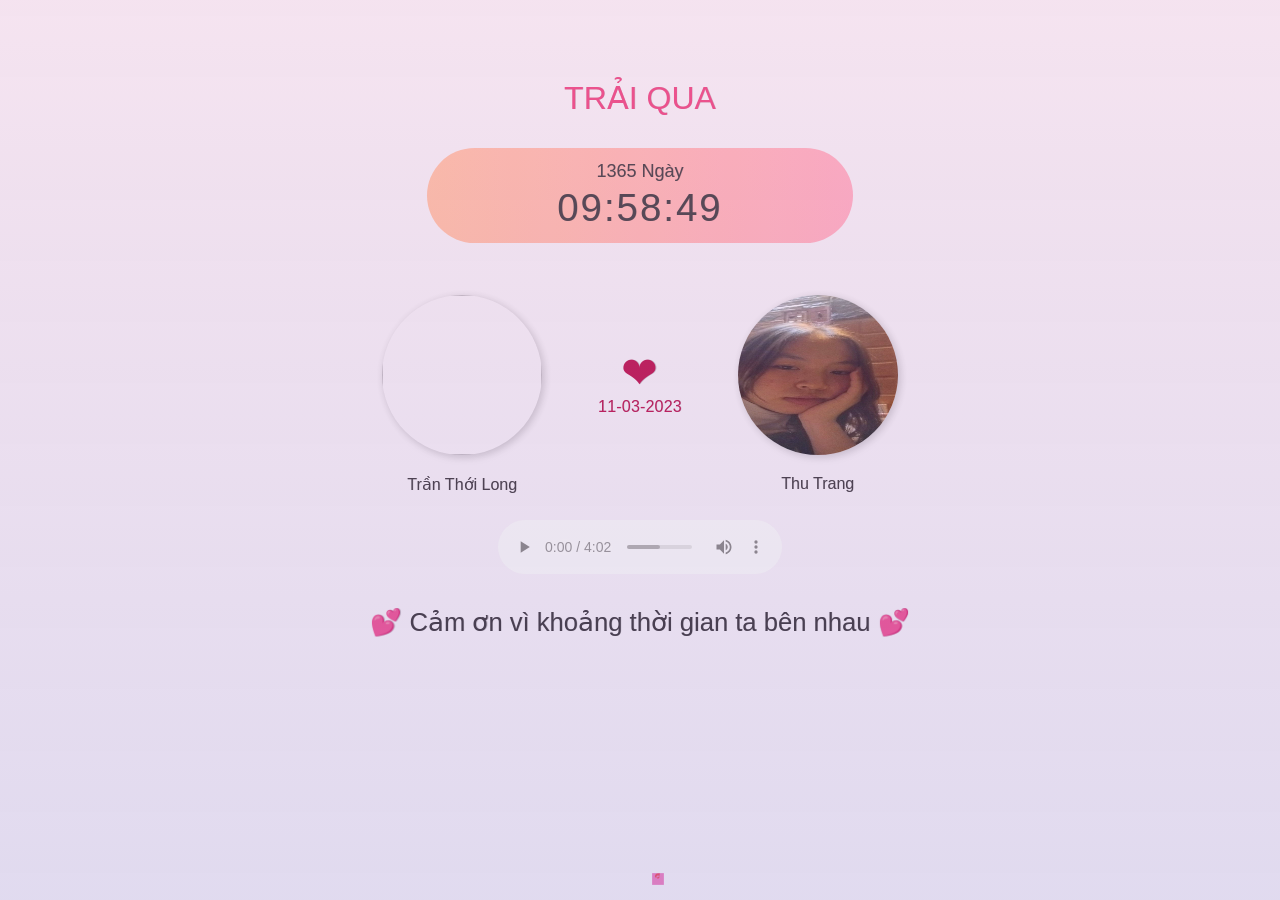
==== index.html @ 39f2fead "update" ====
<!DOCTYPE html>
<html lang="en">
<head>
      <meta charset="UTF-8">
      <meta name="viewport" content="width=device-width, initial-scale=1.0">
      <meta http-equiv="X-UA-Compatible" content="ie=edge">
      <link rel="stylesheet" href="style.css">
      <link rel="shortcut icon" type="image/png" href="img/favicon.png"/>
      <!-- 0. Tiêu đề website -->
      <title>Together</title>
</head>
<body>
      <div id="hearts"></div>

     <div id="wrapper">
           <!-- 1. Tiêu đề -->
           <h1>TRẢI QUA</h1>

           <div id="clock-box">
                 <div id="clock">
                       <!-- Nơi hiển thì số ngày yêu nhau (bạn không cân thay đổi gì cũng được) -->
                       <date>0 Ngày</date>
                       <time>00:00:00</time>
                  </div>
            </div>
            
            <div id="info">
                  <div class="one">
                        <!-- 3. Ảnh của bạn nam -->
                        <img src="https://scontent.fsgn5-12.fna.fbcdn.net/v/t39.30808-6/332374699_1217447262204058_297060313736937850_n.jpg?_nc_cat=103&ccb=1-7&_nc_sid=09cbfe&_nc_ohc=G66TYgOx2wUAX8Chd19&_nc_ht=scontent.fsgn5-12.fna&oh=00_AfAreXwPspYr-zqgjyuPvdOuejCzzp71Vi1Qi_usjUlDvg&oe=641C3544" class="avt">
                        <!-- 4. Tên bạn nam -->
                        <p>Trần Thới Long</p>
                  </div>
                  <div id="heart">
                        ❤<anni>...</anni>
                  </div>
                  <div class="two">
                        <!-- 5. Ảnh của bạn nữ -->
                        <img src="img/trang.jpg" class="avt">

                        <!-- 6. Tên của bạn nữ -->
                        <p>Thu Trang</p>
                  </div>
            </div>
            
            <!-- Phần play nhạc (không cần thay đổi) -->
            <div id="music">
                  <audio loop autoplay controls>Your browser does not support the audio element.</audio>
            </div>

            <!-- 7. Tiêu đề bên dưới -->
            <footer>💕 Cảm ơn vì khoảng thời gian ta bên nhau 💕</footer>
      </div> 
      
      <script src="app.js"></script>
</body>
</html>
---- style.css ----
html, body {
      /* Thay đổi màu nền tại đây */
      background-color: #f6f6f6;
      margin: 0;
      padding: 0;
}

img {max-width: 100%;}

body {
      display: grid;
      font-family: "Segoe UI", sans-serif;
      grid-template-columns: repeat(12, 1fr);
      grid-auto-rows: minmax(auto, auto);
      color: #383838;
      text-shadow: 0.4px 0.4px 0.4px rgba(0,0,0,.2);
}

h1 {
      font-weight: lighter;
      grid-column: span 3;
      text-align: center;
      color: #ec407a;
}

#wrapper {
      display: grid;
      grid-column: 3 / 11;
      grid-template-columns: repeat(3, 1fr);
      grid-auto-rows: minmax(auto, auto);
      grid-row-gap: 10px;
      margin-top: 3.6rem;
}

#clock-box, #info {
      grid-column: span 3;
      display: grid;
      grid-template-columns: repeat(12, 1fr);
}

#clock-box #clock {
      grid-column: 4 / 10;
      background-image: linear-gradient(to right, #ffc3a0 0%, #ffafbd 100%);
      padding: .6rem 2rem;
      padding-top: .8rem;
      text-align: center;
      font-size: 2.4rem;
      border-radius: 10rem;
}

date, time {
      display: block;
}

date {
      font-size: 18px;
}

time {
      font-family: "Arial", sans-serif;
      line-height: 3.2rem;
      letter-spacing: 2px;
}

.avt {
      width: 160px;
      height: 160px;
      border-radius: 50%;
      box-shadow: 2px 2px 8px rgba(0,0,0,.2);
}

#info {
      margin-top: 2.6rem;
}

#heart {
      grid-column: span 2;
      display: grid;
      grid-template-rows: 2;
      font-size: 44px;
      color: #b90d46;
      align-self: center;
      padding-bottom: 2.6rem;
      text-align: center;
}

anni {
      font-size: 16px;
      letter-spacing: 0.2px;
}

#info .one {
      grid-column: 3 / 6;
      text-align: center;
}

#info .two {
      grid-column: 8 / 11;
      text-align: center;
}

footer {
      grid-column: span 3;
      text-align: center;
      font-size: 1.6rem;
      font-weight: lighter;
      margin-top: 1.2rem;
}

#music {
      grid-column: 2;
      position: relative;
      z-index: 1000;
      opacity: .4;
}

#music audio {
      width: 100%;
}

#mask {
      background-image: linear-gradient(to top, #6d44cc5d 0%, #f09cd880 100%);
      opacity: .42;
      width: 100vw;
      height: 100vh;
      position: fixed;
      top: 0;
      left: 0;
}

@media (max-width: 992px) {
      #wrapper {
            grid-column: span 12;
      }

      #clock-box #clock {
            grid-column: 2 / 12;
      }

      .avt {
            width: 120px;
            height: 120px;
      }

      #info .one, #info .two{
            grid-column: span 12;;
      }

      #heart {
            grid-column: span 12;
            padding-bottom: 1rem;
      }

      footer {
            font-size: 1.2rem;
            margin: 0;
            padding-bottom: 2rem;
      }

      #music audio {
            width: revert;
      }
}



    @keyframes float {
      0% {
        transform: translate(0, 0);
      }
      25% {
        transform: translate(15px, -20px);
      }
      50% {
        transform: translate(0, -40px);
      }
      75% {
        transform: translate(-15px, -20px);
      }
      100% {
        transform: translate(0, 0);
      }
    }

    .heart {
  width: 20px;
  height: 20px;
  position: absolute;
  top: 50%;
  left: 50%;
  transform: translate(-50%, -50%);
  background-image: url("data:image/svg+xml,%3Csvg xmlns='http://www.w3.org/2000/svg' viewBox='0 0 50 50'%3E%3Cpath fill='%23ed5565' d='M24.983.375c-3.556 0-7.027 1.505-9.447 4.152A13.495 13.495 0 0012.53 17.47c2.59.788 5.336 1.05 8.146.762 6.09-.691 11.045-5.648 11.733-11.739.692-6.091-2.121-12.17-7.117-16.167C32.022 1.855 28.561.375 24.983.375zm-.158 22.963c-3.71 0-6.715-3.005-6.715-6.715 0-3.71 3.005-6.715 6.715-6.715 3.71 0 6.715 3.005 6.715 6.715 0 3.71-3.005 6.715-6.715 6.715z'/%3E%3C/svg%3E");
  background-size: contain;
  animation: float 3s ease-in-out infinite;
}

    
    /* .heart {
      width: 20px;
      height: 20px;
      position: absolute;
      top: 50%;
      left: 50%;
      transform: translate(-50%, -50%);
      background-image: url("data:image/svg+xml,%3Csvg xmlns='http://www.w3.org/2000/svg' viewBox='0 0 50 50'%3E%3Cpath fill='%23ed5565' d='M24.983.375c-3.556 0-7.027 1.505-9.447 4.152A13.495 13.495 0 0012.53 17.47c2.59.788 5.336 1.05 8.146.762 6.09-.691 11.045-5.648 11.733-11.739.692-6.091-2.121-12.17-7.117-16.167C32.022 1.855 28.561.375 24.983.375zm-.158 22.963c-3.71 0-6.715-3.005-6.715-6.715 0-3.71 3.005-6.715 6.715-6.715 3.71 0 6.715 3.005 6.715 6.715 0 3.71-3.005 6.715-6.715 6.715z'/%3E%3C/svg%3E");
      background-size: contain;
      animation: float 3s ease-in-out infinite;
    }
     */
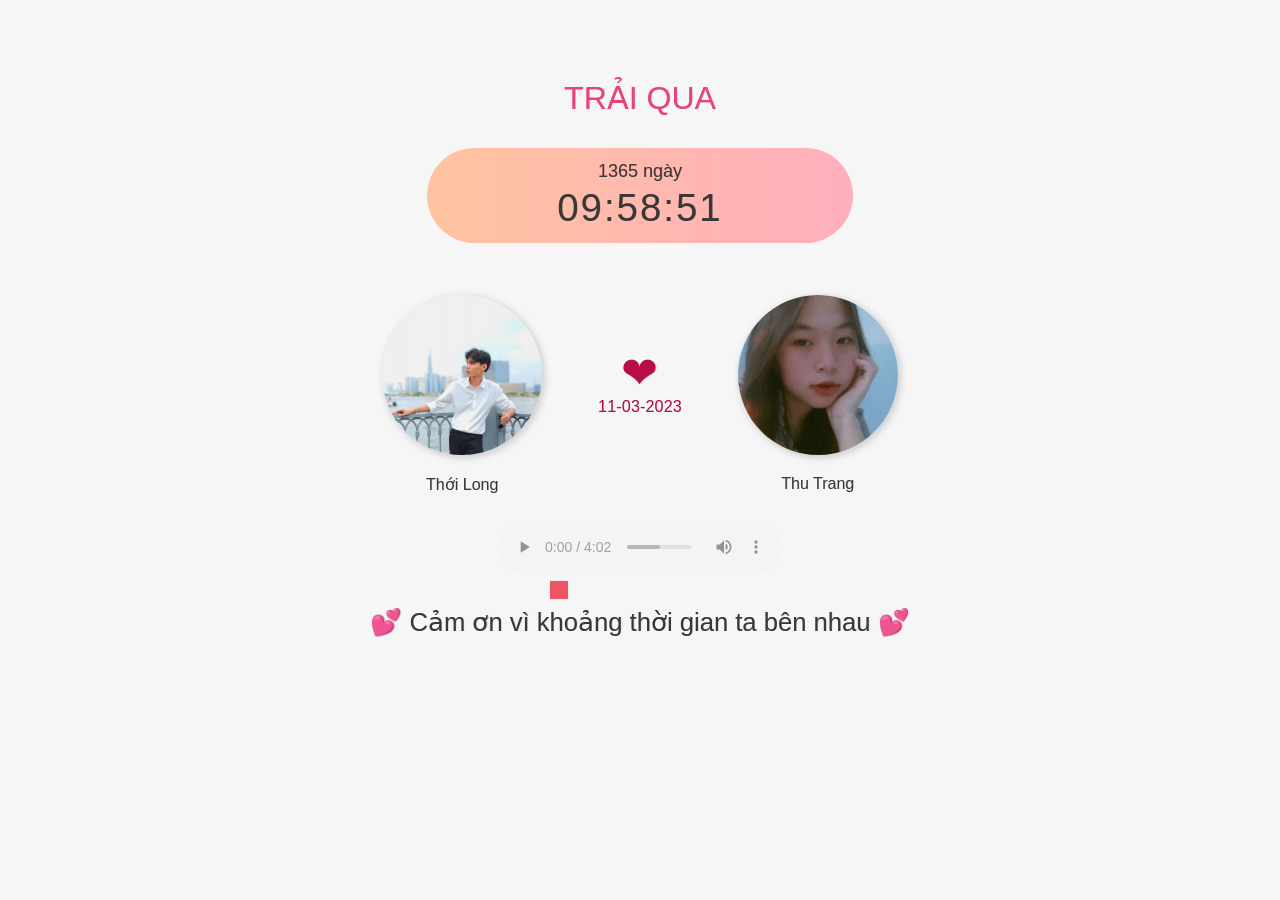
==== commit 212425dd: "upload" ====
--- a/index.html
+++ b/index.html
@@ -27,16 +27,21 @@
             <div id="info">
                   <div class="one">
                         <!-- 3. Ảnh của bạn nam -->
-                        <img src="https://scontent.fsgn5-12.fna.fbcdn.net/v/t39.30808-6/332374699_1217447262204058_297060313736937850_n.jpg?_nc_cat=103&ccb=1-7&_nc_sid=09cbfe&_nc_ohc=G66TYgOx2wUAX8Chd19&_nc_ht=scontent.fsgn5-12.fna&oh=00_AfAreXwPspYr-zqgjyuPvdOuejCzzp71Vi1Qi_usjUlDvg&oe=641C3544" class="avt">
+                        <a target="_blank" href="https://www.facebook.com/TranThoiLong/">
+                        <img src="img/long.jpg" class="avt">
+
+                        </a>
                         <!-- 4. Tên bạn nam -->
-                        <p>Trần Thới Long</p>
+                        <p>Thới Long</p>
                   </div>
                   <div id="heart">
                         ❤<anni>...</anni>
                   </div>
                   <div class="two">
                         <!-- 5. Ảnh của bạn nữ -->
-                        <img src="img/trang.jpg" class="avt">
+                        <a target="_blank" href="https://www.facebook.com/trang.vanthithu.7">
+
+                        <img src="img/em.jpg" class="avt"></a>
 
                         <!-- 6. Tên của bạn nữ -->
                         <p>Thu Trang</p>
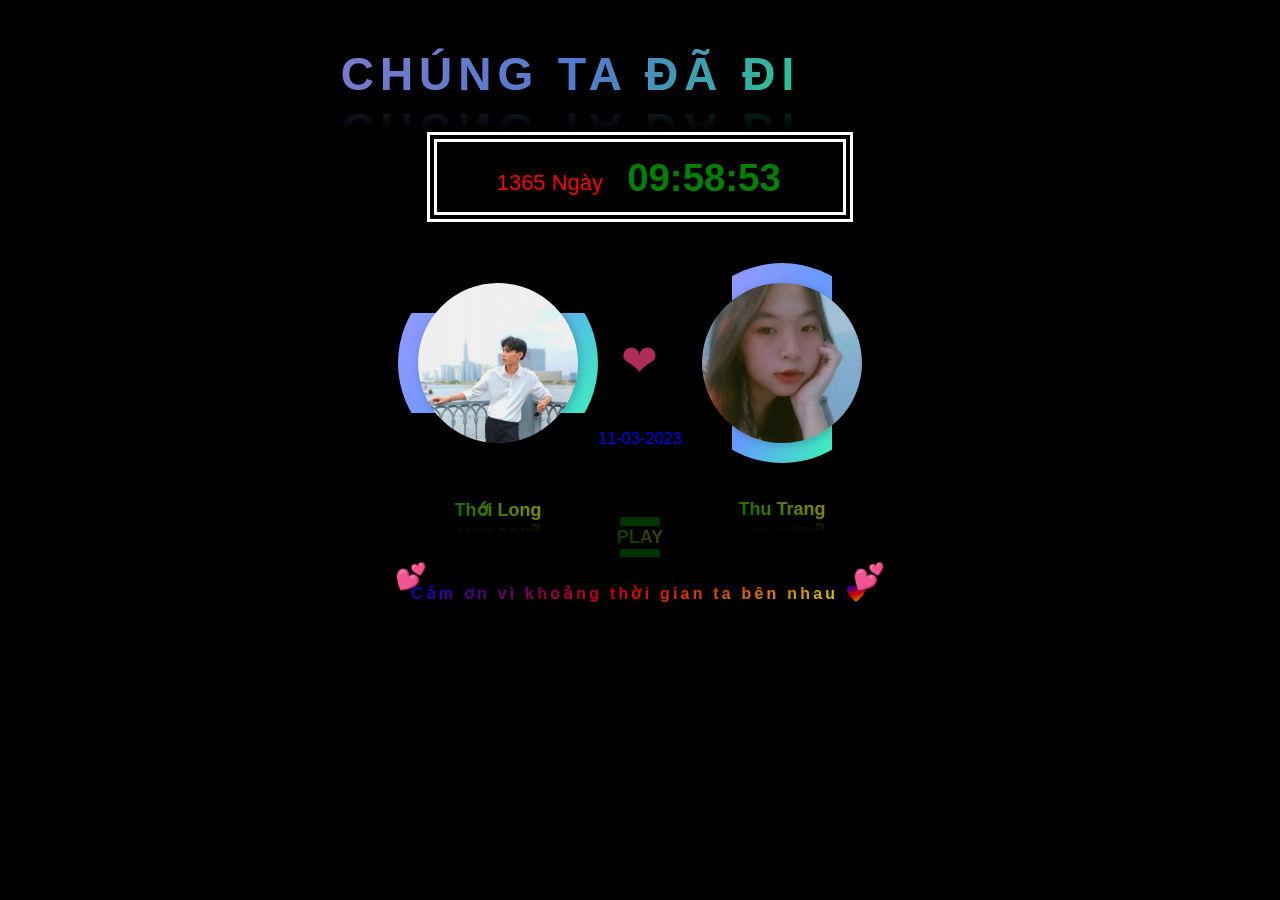
==== commit 3bef2bea: "'update'" ====
--- a/index.html
+++ b/index.html
@@ -1,62 +1,120 @@
 <!DOCTYPE html>
 <html lang="en">
+
 <head>
-      <meta charset="UTF-8">
-      <meta name="viewport" content="width=device-width, initial-scale=1.0">
-      <meta http-equiv="X-UA-Compatible" content="ie=edge">
-      <link rel="stylesheet" href="style.css">
-      <link rel="shortcut icon" type="image/png" href="img/favicon.png"/>
-      <!-- 0. Tiêu đề website -->
-      <title>Together</title>
+    <meta charset="UTF-8">
+    <meta name="viewport" content="width=device-width, initial-scale=1.0">
+    <meta http-equiv="X-UA-Compatible" content="ie=edge">
+    <link rel="stylesheet" href="style.css">
+    <link rel="stylesheet" href="./add.css">
+    <link rel="shortcut icon" type="image/png" href="./img/Heart.ico" />
+    <!-- 0. Tiêu đề website -->
+    <title>Together</title>
+    <style>
+        /* width */
+        
+         ::-webkit-scrollbar {
+            width: 10px;
+        }
+        /* Track */
+        
+         ::-webkit-scrollbar-track {
+            box-shadow: inset 0 0 3px rgb(0, 247, 33);
+            border-radius: 10px;
+        }
+        /* Handle */
+        
+         ::-webkit-scrollbar-thumb {
+            background-image: linear-gradient(3deg, rgba(110, 2, 252, 0.5), rgba(41, 243, 0, 0.5));
+            border-radius: 10px;
+        }
+        /* Handle on hover */
+        
+         ::-webkit-scrollbar-thumb:hover {
+            background: linear-gradient(16deg, red, blue, green);
+        }
+        
+        body,
+        video {
+            cursor: url('./img/Heart.cur'), auto;
+        }
+        
+        p>a,
+        .play_mk,
+        #play_ms,
+        .play_a,
+        a#text {
+            cursor: url('./img/por.cur'), auto;
+        }
+    </style>
 </head>
+
 <body>
-      <div id="hearts"></div>
+    <div id="wrapper">
+        <!-- 1. Tiêu đề -->
+        <div class="title_oc">
+            <h1>CHÚNG TA ĐÃ ĐI QUA</h1>
+        </div>
 
-     <div id="wrapper">
-           <!-- 1. Tiêu đề -->
-           <h1>TRẢI QUA</h1>
 
-           <div id="clock-box">
-                 <div id="clock">
-                       <!-- Nơi hiển thì số ngày yêu nhau (bạn không cân thay đổi gì cũng được) -->
-                       <date>0 Ngày</date>
-                       <time>00:00:00</time>
-                  </div>
+        <div id="clock-box">
+            <div id="clock">
+                <!-- Nơi hiển thì số ngày yêu nhau (bạn không cân thay đổi gì cũng được) -->
+                <date>0 Ngày</date>
+                <time>00:00:00</time>
             </div>
-            
-            <div id="info">
-                  <div class="one">
-                        <!-- 3. Ảnh của bạn nam -->
-                        <a target="_blank" href="https://www.facebook.com/TranThoiLong/">
-                        <img src="img/long.jpg" class="avt">
+        </div>
 
-                        </a>
-                        <!-- 4. Tên bạn nam -->
-                        <p>Thới Long</p>
-                  </div>
-                  <div id="heart">
-                        ❤<anni>...</anni>
-                  </div>
-                  <div class="two">
-                        <!-- 5. Ảnh của bạn nữ -->
-                        <a target="_blank" href="https://www.facebook.com/trang.vanthithu.7">
+        <div id="info">
+            <div class="one">
+                <a target="_blank" href="https://www.facebook.com/TranThoiLong/">
 
-                        <img src="img/em.jpg" class="avt"></a>
+                <!-- 3. Ảnh của bạn nam -->
+                <div class="img_lala1">
+                    <img src="img/long.jpg" class="avt">
+                </div>
 
-                        <!-- 6. Tên của bạn nữ -->
-                        <p>Thu Trang</p>
-                  </div>
+                <!-- 4. Tên bạn nam và in4-->
+                <p class="name_a1">
+                    <a class="name_b" target="_blank" href="https://www.facebook.com/TranThoiLong/">
+                   Thới Long</a></p>
             </div>
-            
-            <!-- Phần play nhạc (không cần thay đổi) -->
-            <div id="music">
-                  <audio loop autoplay controls>Your browser does not support the audio element.</audio>
+            <div id="heart">
+                <p class=heart_color>❤</p>
+                <anni>...</anni>
             </div>
+            <div class="two">
+                <a target="_blank" href="https://www.facebook.com/trang.vanthithu.7">
+                <!-- 5. Ảnh của bạn nữ -->
+                <div class="img_lala2">
+                    <img src="img/em.jpg" class="avt">
+                </div>
 
-            <!-- 7. Tiêu đề bên dưới -->
-            <footer>💕 Cảm ơn vì khoảng thời gian ta bên nhau 💕</footer>
-      </div> 
-      
-      <script src="app.js"></script>
+                <!-- 6. Tên của bạn nữ và in4-->
+                <p class="name_a2">
+                    <a class="name_b" target="_blank" href="https://www.facebook.com/trang.vanthithu.7">
+                        Thu Trang</a></p>
+            </div>
+        </div>
+
+        <div id="music">
+            <audio loop autoplay controls id="musi"></audio>
+            <div class="play_mk">
+                <button id="play_ms" onClick="play()">
+                        <a class="play_a">PLAY</a>
+                    </button>
+            </div>
+        </div>
+        <!-- 7. Tiêu đề bên dưới -->
+        <footer>
+            <span class="tim">💕</span>
+            <video src="./img/gaming.mp4" class="smoke_video" autoplay muted l-oop></video>
+            <a id="text">Cảm ơn vì khoảng thời gian ta bên nhau <a id="text" class="heart_ef">❤️</a> </a>
+            <span class="tim">💕</span>
+        </footer>
+    </div>
+
+    <script src="app.js"></script>
 </body>
+
 </html>
--- a/style.css
+++ b/style.css
@@ -1,209 +1,486 @@
-html, body {
-      /* Thay đổi màu nền tại đây */
-      background-color: #f6f6f6;
-      margin: 0;
-      padding: 0;
-}
-
-img {max-width: 100%;}
-
+html,
 body {
-      display: grid;
-      font-family: "Segoe UI", sans-serif;
-      grid-template-columns: repeat(12, 1fr);
-      grid-auto-rows: minmax(auto, auto);
-      color: #383838;
-      text-shadow: 0.4px 0.4px 0.4px rgba(0,0,0,.2);
+    margin: 0;
+    padding: 0;
+    /* Thay đổi màu nền tại đây */
+    background: black;
+}
+
+:root {
+    --green-color: green;
+    --name-color: linear-gradient(36deg, green, rgb(187, 175, 10));
+    --title-color: linear-gradient(120deg, #9999FF, #6699FF, #33ffb1);
+    --red-color: red;
+    --black-color: black;
+    --white-color: white;
+}
+
+img {
+    max-width: 100%;
+}
+
+span.tim {
+    color: var(--red-color);
+    z-index: 1;
+}
+
+body {
+    display: grid;
+    font-family: "Segoe UI", sans-serif;
+    grid-template-columns: repeat(12, 1fr);
+    grid-auto-rows: minmax(auto, auto);
+    color: #383838;
+    text-shadow: 0.4px 0.4px 0.4px rgba(0, 0, 0, .2);
+}
+
+@keyframes animate {
+    0% {
+        background-position: -500%;
+    }
+    100% {
+        background-position: 500%;
+    }
+}
+
+#wrapper {
+    /* display: grid; */
+    grid-column: 3 / 11;
+    grid-template-columns: repeat(3, 1fr);
+    grid-auto-rows: minmax(auto, auto);
+    grid-row-gap: 10px;
+    margin-top: 16px;
+    z-index: 2;
+}
+
+#clock-box,
+#info {
+    grid-column: span 3;
+    display: grid;
+    grid-template-columns: repeat(12, 1fr);
+    z-index: 5;
+}
+
+#clock-box #clock {
+    grid-column: 4 / 10;
+    border: 10px double var(--white-color);
+    padding: 0.6 rem 2 rem;
+    padding-top: 0.8 rem;
+    text-align: center;
+    font-size: 2.4rem;
+    cursor: pointer;
+    z-index: 5;
+}
+
+date,
+time {
+    display: block;
+    z-index: 5;
+}
+
+date {
+    font-family: "LCDMono2", sans-serif;
+    display: flex;
+    font-size: 22px;
+    position: relative;
+    top: 28px;
+    left: 60px;
+    color: var(--red-color);
+}
+
+time {
+    font-family: "LCDMono2", sans-serif;
+    position: relative;
+    color: var(--green-color);
+    top: -12px;
+    left: 64px;
+    font-weight: 900;
+}
+
+.img_lala1 {
+    position: relative;
+    display: flex;
+    align-items: center;
+    justify-content: center;
+    width: 200px;
+    border-radius: 50%;
+    height: 200px;
+    overflow: hidden;
+}
+
+.img_lala1::before {
+    content: "";
+    z-index: 1;
+    width: 240px;
+    background: var(--title-color);
+    position: absolute;
+    height: 100px;
+    animation: neon1 0.5s linear infinite;
+}
+
+.img_lala1::after {
+    content: "";
+    position: absolute;
+    inset: 2px;
+}
+
+@keyframes neon1 {
+    0% {
+        background: linear-gradient(90deg, red, blue, green);
+        transform: rotate(0);
+    }
+    100% {
+        transform: rotate(360deg);
+    }
+}
+
+.img_lala2 {
+    position: relative;
+    display: flex;
+    align-items: center;
+    justify-content: center;
+    width: 200px;
+    border-radius: 50%;
+    height: 200px;
+    overflow: hidden;
+}
+
+.img_lala2::before {
+    content: "";
+    position: absolute;
+    height: 240px;
+    background: var(--title-color);
+    width: 100px;
+    z-index: 1;
+    animation: neon2 0.5s linear infinite;
+}
+
+@keyframes neon2 {
+    0% {
+        background: linear-gradient(-90deg, red, blue, green);
+        transform: rotate(0deg);
+    }
+    100% {
+        transform: rotate(-360deg);
+    }
+}
+
+.avt {
+    width: 160px;
+    height: 160px;
+    border-radius: 50%;
+    z-index: 2;
+    box-shadow: 2px 2px 8px rgba(0, 0, 0, 0.2);
+}
+
+#info {
+    margin-top: 2.6rem;
+}
+
+#heart {
+    grid-column: span 2;
+    display: grid;
+    grid-template-rows: 2;
+    font-size: 44px;
+    color: #af2e59;
+    align-self: center;
+    padding-bottom: 2.6rem;
+    text-align: center;
+}
+
+anni {
+    font-size: 16px;
+    letter-spacing: 0.2px;
+}
+
+#info .one {
+    grid-column: 3 / 6;
+    text-align: center;
+}
+
+#info .two {
+    grid-column: 8 / 11;
+    text-align: center;
+}
+
+footer {
+    cursor: pointer;
+    grid-column: span 3;
+    text-align: center;
+    font-size: 1.6rem;
+    font-weight: lighter;
+    margin-top: 1.2rem;
+}
+
+#music {
+    /* grid-column: 2; */
+    position: relative;
+    z-index: 1000;
+    opacity: .4;
+    display: flex;
+    justify-content: center;
+}
+
+#music audio {
+    display: none;
+}
+
+footer:hover span {}
+
+.one p,
+.two p {
+    -webkit-box-reflect: below 2px linear-gradient(transparent, transparent, #0004);
+}
+
+a {
+    text-decoration: none;
+    background: var(--name-color);
+    -webkit-background-clip: text;
+    -webkit-text-fill-color: rgba(255, 255, 255, 0);
+    font-size: 18px;
+    font-weight: 700;
+}
+
+div#music {
+    display: flex;
+    justify-content: center;
+}
+
+.heart_color {
+    position: relative;
+    animation: maxmin 2s linear infinite;
+    z-index: 5;
+}
+
+@keyframes maxmin {
+    0% {
+        color: #d633ff;
+        transform: scale(1)
+    }
+    100% {
+        color: rgb(221, 17, 17);
+        transform: scale(2);
+    }
+}
+
+.musi {
+    width: 200px;
+}
+
+.title_oc {
+    display: flex;
+    justify-content: center;
+    position: relative;
 }
 
 h1 {
-      font-weight: lighter;
-      grid-column: span 3;
-      text-align: center;
-      color: #ec407a;
-}
-
-#wrapper {
-      display: grid;
-      grid-column: 3 / 11;
-      grid-template-columns: repeat(3, 1fr);
-      grid-auto-rows: minmax(auto, auto);
-      grid-row-gap: 10px;
-      margin-top: 3.6rem;
-}
-
-#clock-box, #info {
-      grid-column: span 3;
-      display: grid;
-      grid-template-columns: repeat(12, 1fr);
-}
-
-#clock-box #clock {
-      grid-column: 4 / 10;
-      background-image: linear-gradient(to right, #ffc3a0 0%, #ffafbd 100%);
-      padding: .6rem 2rem;
-      padding-top: .8rem;
-      text-align: center;
-      font-size: 2.4rem;
-      border-radius: 10rem;
-}
-
-date, time {
-      display: block;
-}
-
-date {
-      font-size: 18px;
-}
-
-time {
-      font-family: "Arial", sans-serif;
-      line-height: 3.2rem;
-      letter-spacing: 2px;
-}
-
-.avt {
-      width: 160px;
-      height: 160px;
-      border-radius: 50%;
-      box-shadow: 2px 2px 8px rgba(0,0,0,.2);
-}
-
-#info {
-      margin-top: 2.6rem;
-}
-
-#heart {
-      grid-column: span 2;
-      display: grid;
-      grid-template-rows: 2;
-      font-size: 44px;
-      color: #b90d46;
-      align-self: center;
-      padding-bottom: 2.6rem;
-      text-align: center;
-}
-
-anni {
-      font-size: 16px;
-      letter-spacing: 0.2px;
-}
-
-#info .one {
-      grid-column: 3 / 6;
-      text-align: center;
-}
-
-#info .two {
-      grid-column: 8 / 11;
-      text-align: center;
-}
-
-footer {
-      grid-column: span 3;
-      text-align: center;
-      font-size: 1.6rem;
-      font-weight: lighter;
-      margin-top: 1.2rem;
-}
-
-#music {
-      grid-column: 2;
-      position: relative;
-      z-index: 1000;
-      opacity: .4;
-}
-
-#music audio {
-      width: 100%;
-}
-
-#mask {
-      background-image: linear-gradient(to top, #6d44cc5d 0%, #f09cd880 100%);
-      opacity: .42;
-      width: 100vw;
-      height: 100vh;
-      position: fixed;
-      top: 0;
-      left: 0;
-}
+    font-family: "Ubuntu", sans-serif;
+    font-size: 46px;
+    letter-spacing: 6px;
+    overflow: hidden;
+    z-index: 5;
+    text-transform: capitalize;
+    background: var(--title-color);
+    background-repeat: no-repeat;
+    background-size: 80%;
+    -webkit-background-clip: text;
+    -webkit-text-fill-color: rgba(255, 255, 255, 0);
+    animation: animate 4s linear infinite;
+    -webkit-box-reflect: below 2px linear-gradient(transparent, transparent, #0004);
+}
+
+@media (min-width: 992px) {
+    body {}
+    .smoke_video {
+        position: fixed;
+        top: 180px;
+        left: -200px;
+    }
+    #info {
+        display: flex;
+        justify-content: center;
+    }
+}
+
+.music {
+    padding: 48px;
+}
+
+p.name_a1,
+p.name_a2 {
+    position: relative;
+    z-index: 15;
+    top: 20px;
+}
+
+p.name_a2 audio#musi {
+    display: none;
+}
+
+.play_mk {
+    position: relative;
+    display: flex;
+    justify-content: center;
+    align-items: center;
+    background: var(--black-color);
+    width: 70px;
+    height: 40px;
+    overflow: hidden;
+}
+
+.play_mk:hover #play_ms,
+.play_mk:hover {
+    background: var(--green-color);
+    box-shadow: 0 0 10px var(--green-color), 0 0 30px var(--green-color), var(--green-color), 0 0 100px var(--green-color);
+}
+
+.play_mk:hover .play_a {
+    color: var(--red-color) !important;
+}
+
+.play_mk::before {
+    content: "";
+    position: absolute;
+    height: 200px;
+    width: 40px;
+    display: flex;
+    background: var(--green-color);
+    animation: play 1s linear infinite;
+}
+
+.play_mk:hover {}
+
+@keyframes play {
+    0% {
+        transform: rotate(0);
+    }
+    100% {
+        transform: rotate(360deg);
+    }
+}
+
+.play_mk::after {
+    content: "";
+    position: absolute;
+}
+
+#play_ms {
+    position: absolute;
+    border: none;
+    background: var(--black-color);
+}
+
+
+/**/
 
 @media (max-width: 992px) {
-      #wrapper {
-            grid-column: span 12;
-      }
-
-      #clock-box #clock {
-            grid-column: 2 / 12;
-      }
-
-      .avt {
-            width: 120px;
-            height: 120px;
-      }
-
-      #info .one, #info .two{
-            grid-column: span 12;;
-      }
-
-      #heart {
-            grid-column: span 12;
-            padding-bottom: 1rem;
-      }
-
-      footer {
-            font-size: 1.2rem;
-            margin: 0;
-            padding-bottom: 2rem;
-      }
-
-      #music audio {
-            width: revert;
-      }
-}
-
-
-
-    @keyframes float {
-      0% {
-        transform: translate(0, 0);
-      }
-      25% {
-        transform: translate(15px, -20px);
-      }
-      50% {
-        transform: translate(0, -40px);
-      }
-      75% {
-        transform: translate(-15px, -20px);
-      }
-      100% {
-        transform: translate(0, 0);
-      }
-    }
-
-    .heart {
-  width: 20px;
-  height: 20px;
-  position: absolute;
-  top: 50%;
-  left: 50%;
-  transform: translate(-50%, -50%);
-  background-image: url("data:image/svg+xml,%3Csvg xmlns='http://www.w3.org/2000/svg' viewBox='0 0 50 50'%3E%3Cpath fill='%23ed5565' d='M24.983.375c-3.556 0-7.027 1.505-9.447 4.152A13.495 13.495 0 0012.53 17.47c2.59.788 5.336 1.05 8.146.762 6.09-.691 11.045-5.648 11.733-11.739.692-6.091-2.121-12.17-7.117-16.167C32.022 1.855 28.561.375 24.983.375zm-.158 22.963c-3.71 0-6.715-3.005-6.715-6.715 0-3.71 3.005-6.715 6.715-6.715 3.71 0 6.715 3.005 6.715 6.715 0 3.71-3.005 6.715-6.715 6.715z'/%3E%3C/svg%3E");
-  background-size: contain;
-  animation: float 3s ease-in-out infinite;
-}
-
-    
-    /* .heart {
-      width: 20px;
-      height: 20px;
-      position: absolute;
-      top: 50%;
-      left: 50%;
-      transform: translate(-50%, -50%);
-      background-image: url("data:image/svg+xml,%3Csvg xmlns='http://www.w3.org/2000/svg' viewBox='0 0 50 50'%3E%3Cpath fill='%23ed5565' d='M24.983.375c-3.556 0-7.027 1.505-9.447 4.152A13.495 13.495 0 0012.53 17.47c2.59.788 5.336 1.05 8.146.762 6.09-.691 11.045-5.648 11.733-11.739.692-6.091-2.121-12.17-7.117-16.167C32.022 1.855 28.561.375 24.983.375zm-.158 22.963c-3.71 0-6.715-3.005-6.715-6.715 0-3.71 3.005-6.715 6.715-6.715 3.71 0 6.715 3.005 6.715 6.715 0 3.71-3.005 6.715-6.715 6.715z'/%3E%3C/svg%3E");
-      background-size: contain;
-      animation: float 3s ease-in-out infinite;
-    }
-     */+    .smoke_video {
+        position: fixed;
+        bottom: -550px;
+        left: -200px;
+    }
+    p.name_a1 {
+        z-index: 15;
+        position: relative;
+        bottom: 136px;
+    }
+    p.name_a2 {
+        z-index: 15;
+        position: relative;
+        bottom: 136px;
+    }
+    .play_mk {
+        position: relative;
+        bottom: 80px;
+    }
+    #wrapper {
+        grid-column: span 12;
+    }
+    #clock-box #clock {
+        grid-column: 2 / 12;
+    }
+    .avt {
+        width: 120px;
+        height: 120px;
+    }
+    #info .one,
+    #info .two {
+        grid-column: span 12;
+    }
+    #heart {
+        grid-column: span 12;
+        padding-bottom: 1rem;
+    }
+    footer {
+        font-size: 1.2rem;
+        margin: 0;
+        padding-bottom: 2rem;
+        cursor: pointer;
+    }
+    #music {
+        appearance: none;
+    }
+    #music audio {
+        width: revert;
+    }
+    .img_lala2::before {
+        content: "";
+        position: absolute;
+        height: 140px;
+        background: var(--title-color);
+        width: 50px;
+        z-index: 1;
+        animation: neon2 0.5s linear infinite;
+    }
+    .img_lala1::before {
+        content: "";
+        position: absolute;
+        height: 140px;
+        background: var(--title-color);
+        width: 50px;
+        z-index: 1;
+        animation: neon2 0.5s linear infinite;
+    }
+    .title_oc {
+        display: flex;
+        justify-content: center;
+        position: relative;
+    }
+    h1 {
+        font-family: "Ubuntu", sans-serif;
+        font-size: 42px;
+        letter-spacing: 6px;
+        z-index: 5;
+        overflow: hidden;
+        text-transform: capitalize;
+        background: var(--title-color);
+        background-repeat: no-repeat;
+        background-size: 80%;
+        -webkit-background-clip: text;
+        -webkit-text-fill-color: rgba(255, 255, 255, 0);
+        animation: animate 3s linear infinite;
+        -webkit-box-reflect: below 2px linear-gradient(transparent, transparent, #0004);
+    }
+}
+
+span {
+    z-index: 5;
+    position: absolute;
+    background: url('./img/heart.png');
+    background-size: cover;
+    pointer-events: none;
+    transform: translate(-50%, -50%);
+    animation: animates 1s linear infinite;
+}
+
+@keyframes animates {
+    0% {
+        transform: translate(-50%, -50%);
+        opacity: 1;
+        filter: hue-rotate(0deg);
+    }
+    100% {
+        transform: translate(-50%, -1000%);
+        opacity: 0;
+        filter: hue-rotate(720deg);
+    }
+}
--- a/add.css
+++ b/add.css
@@ -0,0 +1,33 @@
+#text {
+    margin: 0;
+    padding: 0;
+    position: relative;
+    transform: translateY(-50%);
+    width: 100%;
+    text-align: center;
+    background: linear-gradient(160deg, blue, red, yellow);
+    font-size: 16px;
+    font-family: sans-serif;
+    letter-spacing: 0.2em;
+    -webkit-background-clip: text;
+    animation: animatek 4s linear forwards;
+}
+
+@keyframes animatek {
+    0% {
+        opacity: 0;
+        transform: rotateY(90deg);
+        filter: blur(10px);
+    }
+    100% {
+        opacity: 1;
+        transform: rotateY(0deg);
+        filter: blur(0);
+    }
+}
+
+anni {
+    color: blue;
+    font-family: "LCDMono2", sans-serif;
+    z-index: 5;
+}
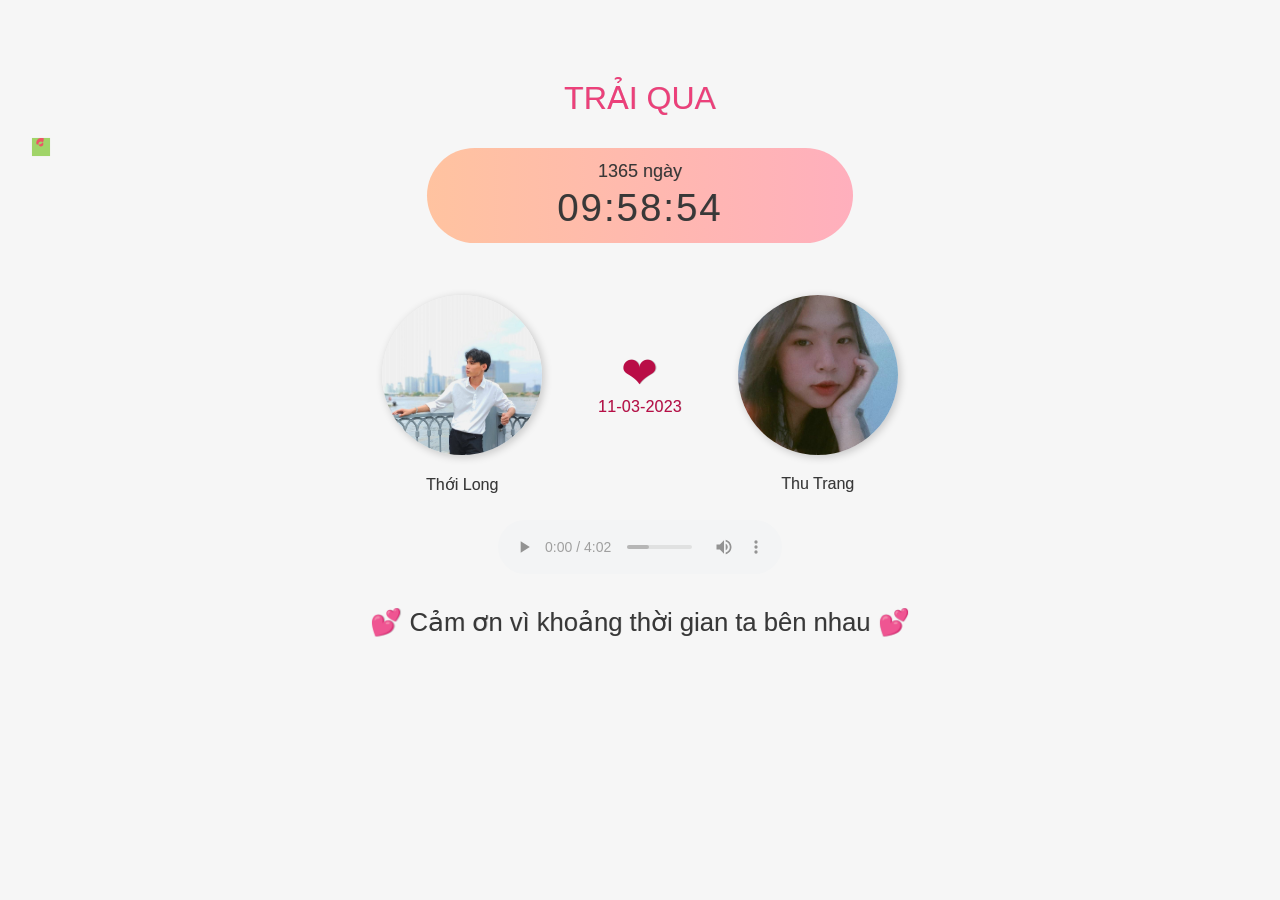
==== commit 5c76a784: "'up'" ====
--- a/index.html
+++ b/index.html
@@ -1,120 +1,62 @@
 <!DOCTYPE html>
 <html lang="en">
+<head>
+      <meta charset="UTF-8">
+      <meta name="viewport" content="width=device-width, initial-scale=1.0">
+      <meta http-equiv="X-UA-Compatible" content="ie=edge">
+      <link rel="stylesheet" href="style.css">
+      <link rel="shortcut icon" type="image/png" href="img/favicon.png"/>
+      <!-- 0. Tiêu đề website -->
+      <title>Together</title>
+</head>
+<body>
+      <div id="hearts"></div>
 
-<head>
-    <meta charset="UTF-8">
-    <meta name="viewport" content="width=device-width, initial-scale=1.0">
-    <meta http-equiv="X-UA-Compatible" content="ie=edge">
-    <link rel="stylesheet" href="style.css">
-    <link rel="stylesheet" href="./add.css">
-    <link rel="shortcut icon" type="image/png" href="./img/Heart.ico" />
-    <!-- 0. Tiêu đề website -->
-    <title>Together</title>
-    <style>
-        /* width */
-        
-         ::-webkit-scrollbar {
-            width: 10px;
-        }
-        /* Track */
-        
-         ::-webkit-scrollbar-track {
-            box-shadow: inset 0 0 3px rgb(0, 247, 33);
-            border-radius: 10px;
-        }
-        /* Handle */
-        
-         ::-webkit-scrollbar-thumb {
-            background-image: linear-gradient(3deg, rgba(110, 2, 252, 0.5), rgba(41, 243, 0, 0.5));
-            border-radius: 10px;
-        }
-        /* Handle on hover */
-        
-         ::-webkit-scrollbar-thumb:hover {
-            background: linear-gradient(16deg, red, blue, green);
-        }
-        
-        body,
-        video {
-            cursor: url('./img/Heart.cur'), auto;
-        }
-        
-        p>a,
-        .play_mk,
-        #play_ms,
-        .play_a,
-        a#text {
-            cursor: url('./img/por.cur'), auto;
-        }
-    </style>
-</head>
+     <div id="wrapper">
+           <!-- 1. Tiêu đề -->
+           <h1>TRẢI QUA</h1>
 
-<body>
-    <div id="wrapper">
-        <!-- 1. Tiêu đề -->
-        <div class="title_oc">
-            <h1>CHÚNG TA ĐÃ ĐI QUA</h1>
-        </div>
+           <div id="clock-box">
+                 <div id="clock">
+                       <!-- Nơi hiển thì số ngày yêu nhau (bạn không cân thay đổi gì cũng được) -->
+                       <date>0 Ngày</date>
+                       <time>00:00:00</time>
+                  </div>
+            </div>
+            
+            <div id="info">
+                  <div class="one">
+                        <!-- 3. Ảnh của bạn nam -->
+                        <a target="_blank" href="https://www.facebook.com/TranThoiLong/">
+                        <img src="img/long.jpg" class="avt">
 
+                        </a>
+                        <!-- 4. Tên bạn nam -->
+                        <p>Thới Long</p>
+                  </div>
+                  <div id="heart">
+                        ❤<anni>...</anni>
+                  </div>
+                  <div class="two">
+                        <!-- 5. Ảnh của bạn nữ -->
+                        <a target="_blank" href="https://www.facebook.com/trang.vanthithu.7">
 
-        <div id="clock-box">
-            <div id="clock">
-                <!-- Nơi hiển thì số ngày yêu nhau (bạn không cân thay đổi gì cũng được) -->
-                <date>0 Ngày</date>
-                <time>00:00:00</time>
+                        <img src="img/em.jpg" class="avt"></a>
+
+                        <!-- 6. Tên của bạn nữ -->
+                        <p>Thu Trang</p>
+                  </div>
             </div>
-        </div>
+            
+            <!-- Phần play nhạc (không cần thay đổi) -->
+            <div id="music">
+                  <audio loop autoplay controls>Your browser does not support the audio element.</audio>
+            </div>
 
-        <div id="info">
-            <div class="one">
-                <a target="_blank" href="https://www.facebook.com/TranThoiLong/">
-
-                <!-- 3. Ảnh của bạn nam -->
-                <div class="img_lala1">
-                    <img src="img/long.jpg" class="avt">
-                </div>
-
-                <!-- 4. Tên bạn nam và in4-->
-                <p class="name_a1">
-                    <a class="name_b" target="_blank" href="https://www.facebook.com/TranThoiLong/">
-                   Thới Long</a></p>
-            </div>
-            <div id="heart">
-                <p class=heart_color>❤</p>
-                <anni>...</anni>
-            </div>
-            <div class="two">
-                <a target="_blank" href="https://www.facebook.com/trang.vanthithu.7">
-                <!-- 5. Ảnh của bạn nữ -->
-                <div class="img_lala2">
-                    <img src="img/em.jpg" class="avt">
-                </div>
-
-                <!-- 6. Tên của bạn nữ và in4-->
-                <p class="name_a2">
-                    <a class="name_b" target="_blank" href="https://www.facebook.com/trang.vanthithu.7">
-                        Thu Trang</a></p>
-            </div>
-        </div>
-
-        <div id="music">
-            <audio loop autoplay controls id="musi"></audio>
-            <div class="play_mk">
-                <button id="play_ms" onClick="play()">
-                        <a class="play_a">PLAY</a>
-                    </button>
-            </div>
-        </div>
-        <!-- 7. Tiêu đề bên dưới -->
-        <footer>
-            <span class="tim">💕</span>
-            <video src="./img/gaming.mp4" class="smoke_video" autoplay muted l-oop></video>
-            <a id="text">Cảm ơn vì khoảng thời gian ta bên nhau <a id="text" class="heart_ef">❤️</a> </a>
-            <span class="tim">💕</span>
-        </footer>
-    </div>
-
-    <script src="app.js"></script>
+            <!-- 7. Tiêu đề bên dưới -->
+            <footer>💕 Cảm ơn vì khoảng thời gian ta bên nhau 💕</footer>
+      </div> 
+      
+      <script src="app.js"></script>
 </body>
-
 </html>
--- a/style.css
+++ b/style.css
@@ -1,486 +1,209 @@
-html,
+html, body {
+      /* Thay đổi màu nền tại đây */
+      background-color: #f6f6f6;
+      margin: 0;
+      padding: 0;
+}
+
+img {max-width: 100%;}
+
 body {
-    margin: 0;
-    padding: 0;
-    /* Thay đổi màu nền tại đây */
-    background: black;
-}
-
-:root {
-    --green-color: green;
-    --name-color: linear-gradient(36deg, green, rgb(187, 175, 10));
-    --title-color: linear-gradient(120deg, #9999FF, #6699FF, #33ffb1);
-    --red-color: red;
-    --black-color: black;
-    --white-color: white;
-}
-
-img {
-    max-width: 100%;
-}
-
-span.tim {
-    color: var(--red-color);
-    z-index: 1;
-}
-
-body {
-    display: grid;
-    font-family: "Segoe UI", sans-serif;
-    grid-template-columns: repeat(12, 1fr);
-    grid-auto-rows: minmax(auto, auto);
-    color: #383838;
-    text-shadow: 0.4px 0.4px 0.4px rgba(0, 0, 0, .2);
-}
-
-@keyframes animate {
-    0% {
-        background-position: -500%;
+      display: grid;
+      font-family: "Segoe UI", sans-serif;
+      grid-template-columns: repeat(12, 1fr);
+      grid-auto-rows: minmax(auto, auto);
+      color: #383838;
+      text-shadow: 0.4px 0.4px 0.4px rgba(0,0,0,.2);
+}
+
+h1 {
+      font-weight: lighter;
+      grid-column: span 3;
+      text-align: center;
+      color: #ec407a;
+}
+
+#wrapper {
+      display: grid;
+      grid-column: 3 / 11;
+      grid-template-columns: repeat(3, 1fr);
+      grid-auto-rows: minmax(auto, auto);
+      grid-row-gap: 10px;
+      margin-top: 3.6rem;
+}
+
+#clock-box, #info {
+      grid-column: span 3;
+      display: grid;
+      grid-template-columns: repeat(12, 1fr);
+}
+
+#clock-box #clock {
+      grid-column: 4 / 10;
+      background-image: linear-gradient(to right, #ffc3a0 0%, #ffafbd 100%);
+      padding: .6rem 2rem;
+      padding-top: .8rem;
+      text-align: center;
+      font-size: 2.4rem;
+      border-radius: 10rem;
+}
+
+date, time {
+      display: block;
+}
+
+date {
+      font-size: 18px;
+}
+
+time {
+      font-family: "Arial", sans-serif;
+      line-height: 3.2rem;
+      letter-spacing: 2px;
+}
+
+.avt {
+      width: 160px;
+      height: 160px;
+      border-radius: 50%;
+      box-shadow: 2px 2px 8px rgba(0,0,0,.2);
+}
+
+#info {
+      margin-top: 2.6rem;
+}
+
+#heart {
+      grid-column: span 2;
+      display: grid;
+      grid-template-rows: 2;
+      font-size: 44px;
+      color: #b90d46;
+      align-self: center;
+      padding-bottom: 2.6rem;
+      text-align: center;
+}
+
+anni {
+      font-size: 16px;
+      letter-spacing: 0.2px;
+}
+
+#info .one {
+      grid-column: 3 / 6;
+      text-align: center;
+}
+
+#info .two {
+      grid-column: 8 / 11;
+      text-align: center;
+}
+
+footer {
+      grid-column: span 3;
+      text-align: center;
+      font-size: 1.6rem;
+      font-weight: lighter;
+      margin-top: 1.2rem;
+}
+
+#music {
+      grid-column: 2;
+      position: relative;
+      z-index: 1000;
+      opacity: .4;
+}
+
+#music audio {
+      width: 100%;
+}
+
+#mask {
+      background-image: linear-gradient(to top, #6d44cc5d 0%, #f09cd880 100%);
+      opacity: .42;
+      width: 100vw;
+      height: 100vh;
+      position: fixed;
+      top: 0;
+      left: 0;
+}
+
+@media (max-width: 992px) {
+      #wrapper {
+            grid-column: span 12;
+      }
+
+      #clock-box #clock {
+            grid-column: 2 / 12;
+      }
+
+      .avt {
+            width: 120px;
+            height: 120px;
+      }
+
+      #info .one, #info .two{
+            grid-column: span 12;;
+      }
+
+      #heart {
+            grid-column: span 12;
+            padding-bottom: 1rem;
+      }
+
+      footer {
+            font-size: 1.2rem;
+            margin: 0;
+            padding-bottom: 2rem;
+      }
+
+      #music audio {
+            width: revert;
+      }
+}
+
+
+
+    @keyframes float {
+      0% {
+        transform: translate(0, 0);
+      }
+      25% {
+        transform: translate(15px, -20px);
+      }
+      50% {
+        transform: translate(0, -40px);
+      }
+      75% {
+        transform: translate(-15px, -20px);
+      }
+      100% {
+        transform: translate(0, 0);
+      }
     }
-    100% {
-        background-position: 500%;
+
+    .heart {
+  width: 20px;
+  height: 20px;
+  position: absolute;
+  top: 50%;
+  left: 50%;
+  transform: translate(-50%, -50%);
+  background-image: url("data:image/svg+xml,%3Csvg xmlns='http://www.w3.org/2000/svg' viewBox='0 0 50 50'%3E%3Cpath fill='%23ed5565' d='M24.983.375c-3.556 0-7.027 1.505-9.447 4.152A13.495 13.495 0 0012.53 17.47c2.59.788 5.336 1.05 8.146.762 6.09-.691 11.045-5.648 11.733-11.739.692-6.091-2.121-12.17-7.117-16.167C32.022 1.855 28.561.375 24.983.375zm-.158 22.963c-3.71 0-6.715-3.005-6.715-6.715 0-3.71 3.005-6.715 6.715-6.715 3.71 0 6.715 3.005 6.715 6.715 0 3.71-3.005 6.715-6.715 6.715z'/%3E%3C/svg%3E");
+  background-size: contain;
+  animation: float 3s ease-in-out infinite;
+}
+
+    
+    /* .heart {
+      width: 20px;
+      height: 20px;
+      position: absolute;
+      top: 50%;
+      left: 50%;
+      transform: translate(-50%, -50%);
+      background-image: url("data:image/svg+xml,%3Csvg xmlns='http://www.w3.org/2000/svg' viewBox='0 0 50 50'%3E%3Cpath fill='%23ed5565' d='M24.983.375c-3.556 0-7.027 1.505-9.447 4.152A13.495 13.495 0 0012.53 17.47c2.59.788 5.336 1.05 8.146.762 6.09-.691 11.045-5.648 11.733-11.739.692-6.091-2.121-12.17-7.117-16.167C32.022 1.855 28.561.375 24.983.375zm-.158 22.963c-3.71 0-6.715-3.005-6.715-6.715 0-3.71 3.005-6.715 6.715-6.715 3.71 0 6.715 3.005 6.715 6.715 0 3.71-3.005 6.715-6.715 6.715z'/%3E%3C/svg%3E");
+      background-size: contain;
+      animation: float 3s ease-in-out infinite;
     }
-}
-
-#wrapper {
-    /* display: grid; */
-    grid-column: 3 / 11;
-    grid-template-columns: repeat(3, 1fr);
-    grid-auto-rows: minmax(auto, auto);
-    grid-row-gap: 10px;
-    margin-top: 16px;
-    z-index: 2;
-}
-
-#clock-box,
-#info {
-    grid-column: span 3;
-    display: grid;
-    grid-template-columns: repeat(12, 1fr);
-    z-index: 5;
-}
-
-#clock-box #clock {
-    grid-column: 4 / 10;
-    border: 10px double var(--white-color);
-    padding: 0.6 rem 2 rem;
-    padding-top: 0.8 rem;
-    text-align: center;
-    font-size: 2.4rem;
-    cursor: pointer;
-    z-index: 5;
-}
-
-date,
-time {
-    display: block;
-    z-index: 5;
-}
-
-date {
-    font-family: "LCDMono2", sans-serif;
-    display: flex;
-    font-size: 22px;
-    position: relative;
-    top: 28px;
-    left: 60px;
-    color: var(--red-color);
-}
-
-time {
-    font-family: "LCDMono2", sans-serif;
-    position: relative;
-    color: var(--green-color);
-    top: -12px;
-    left: 64px;
-    font-weight: 900;
-}
-
-.img_lala1 {
-    position: relative;
-    display: flex;
-    align-items: center;
-    justify-content: center;
-    width: 200px;
-    border-radius: 50%;
-    height: 200px;
-    overflow: hidden;
-}
-
-.img_lala1::before {
-    content: "";
-    z-index: 1;
-    width: 240px;
-    background: var(--title-color);
-    position: absolute;
-    height: 100px;
-    animation: neon1 0.5s linear infinite;
-}
-
-.img_lala1::after {
-    content: "";
-    position: absolute;
-    inset: 2px;
-}
-
-@keyframes neon1 {
-    0% {
-        background: linear-gradient(90deg, red, blue, green);
-        transform: rotate(0);
-    }
-    100% {
-        transform: rotate(360deg);
-    }
-}
-
-.img_lala2 {
-    position: relative;
-    display: flex;
-    align-items: center;
-    justify-content: center;
-    width: 200px;
-    border-radius: 50%;
-    height: 200px;
-    overflow: hidden;
-}
-
-.img_lala2::before {
-    content: "";
-    position: absolute;
-    height: 240px;
-    background: var(--title-color);
-    width: 100px;
-    z-index: 1;
-    animation: neon2 0.5s linear infinite;
-}
-
-@keyframes neon2 {
-    0% {
-        background: linear-gradient(-90deg, red, blue, green);
-        transform: rotate(0deg);
-    }
-    100% {
-        transform: rotate(-360deg);
-    }
-}
-
-.avt {
-    width: 160px;
-    height: 160px;
-    border-radius: 50%;
-    z-index: 2;
-    box-shadow: 2px 2px 8px rgba(0, 0, 0, 0.2);
-}
-
-#info {
-    margin-top: 2.6rem;
-}
-
-#heart {
-    grid-column: span 2;
-    display: grid;
-    grid-template-rows: 2;
-    font-size: 44px;
-    color: #af2e59;
-    align-self: center;
-    padding-bottom: 2.6rem;
-    text-align: center;
-}
-
-anni {
-    font-size: 16px;
-    letter-spacing: 0.2px;
-}
-
-#info .one {
-    grid-column: 3 / 6;
-    text-align: center;
-}
-
-#info .two {
-    grid-column: 8 / 11;
-    text-align: center;
-}
-
-footer {
-    cursor: pointer;
-    grid-column: span 3;
-    text-align: center;
-    font-size: 1.6rem;
-    font-weight: lighter;
-    margin-top: 1.2rem;
-}
-
-#music {
-    /* grid-column: 2; */
-    position: relative;
-    z-index: 1000;
-    opacity: .4;
-    display: flex;
-    justify-content: center;
-}
-
-#music audio {
-    display: none;
-}
-
-footer:hover span {}
-
-.one p,
-.two p {
-    -webkit-box-reflect: below 2px linear-gradient(transparent, transparent, #0004);
-}
-
-a {
-    text-decoration: none;
-    background: var(--name-color);
-    -webkit-background-clip: text;
-    -webkit-text-fill-color: rgba(255, 255, 255, 0);
-    font-size: 18px;
-    font-weight: 700;
-}
-
-div#music {
-    display: flex;
-    justify-content: center;
-}
-
-.heart_color {
-    position: relative;
-    animation: maxmin 2s linear infinite;
-    z-index: 5;
-}
-
-@keyframes maxmin {
-    0% {
-        color: #d633ff;
-        transform: scale(1)
-    }
-    100% {
-        color: rgb(221, 17, 17);
-        transform: scale(2);
-    }
-}
-
-.musi {
-    width: 200px;
-}
-
-.title_oc {
-    display: flex;
-    justify-content: center;
-    position: relative;
-}
-
-h1 {
-    font-family: "Ubuntu", sans-serif;
-    font-size: 46px;
-    letter-spacing: 6px;
-    overflow: hidden;
-    z-index: 5;
-    text-transform: capitalize;
-    background: var(--title-color);
-    background-repeat: no-repeat;
-    background-size: 80%;
-    -webkit-background-clip: text;
-    -webkit-text-fill-color: rgba(255, 255, 255, 0);
-    animation: animate 4s linear infinite;
-    -webkit-box-reflect: below 2px linear-gradient(transparent, transparent, #0004);
-}
-
-@media (min-width: 992px) {
-    body {}
-    .smoke_video {
-        position: fixed;
-        top: 180px;
-        left: -200px;
-    }
-    #info {
-        display: flex;
-        justify-content: center;
-    }
-}
-
-.music {
-    padding: 48px;
-}
-
-p.name_a1,
-p.name_a2 {
-    position: relative;
-    z-index: 15;
-    top: 20px;
-}
-
-p.name_a2 audio#musi {
-    display: none;
-}
-
-.play_mk {
-    position: relative;
-    display: flex;
-    justify-content: center;
-    align-items: center;
-    background: var(--black-color);
-    width: 70px;
-    height: 40px;
-    overflow: hidden;
-}
-
-.play_mk:hover #play_ms,
-.play_mk:hover {
-    background: var(--green-color);
-    box-shadow: 0 0 10px var(--green-color), 0 0 30px var(--green-color), var(--green-color), 0 0 100px var(--green-color);
-}
-
-.play_mk:hover .play_a {
-    color: var(--red-color) !important;
-}
-
-.play_mk::before {
-    content: "";
-    position: absolute;
-    height: 200px;
-    width: 40px;
-    display: flex;
-    background: var(--green-color);
-    animation: play 1s linear infinite;
-}
-
-.play_mk:hover {}
-
-@keyframes play {
-    0% {
-        transform: rotate(0);
-    }
-    100% {
-        transform: rotate(360deg);
-    }
-}
-
-.play_mk::after {
-    content: "";
-    position: absolute;
-}
-
-#play_ms {
-    position: absolute;
-    border: none;
-    background: var(--black-color);
-}
-
-
-/**/
-
-@media (max-width: 992px) {
-    .smoke_video {
-        position: fixed;
-        bottom: -550px;
-        left: -200px;
-    }
-    p.name_a1 {
-        z-index: 15;
-        position: relative;
-        bottom: 136px;
-    }
-    p.name_a2 {
-        z-index: 15;
-        position: relative;
-        bottom: 136px;
-    }
-    .play_mk {
-        position: relative;
-        bottom: 80px;
-    }
-    #wrapper {
-        grid-column: span 12;
-    }
-    #clock-box #clock {
-        grid-column: 2 / 12;
-    }
-    .avt {
-        width: 120px;
-        height: 120px;
-    }
-    #info .one,
-    #info .two {
-        grid-column: span 12;
-    }
-    #heart {
-        grid-column: span 12;
-        padding-bottom: 1rem;
-    }
-    footer {
-        font-size: 1.2rem;
-        margin: 0;
-        padding-bottom: 2rem;
-        cursor: pointer;
-    }
-    #music {
-        appearance: none;
-    }
-    #music audio {
-        width: revert;
-    }
-    .img_lala2::before {
-        content: "";
-        position: absolute;
-        height: 140px;
-        background: var(--title-color);
-        width: 50px;
-        z-index: 1;
-        animation: neon2 0.5s linear infinite;
-    }
-    .img_lala1::before {
-        content: "";
-        position: absolute;
-        height: 140px;
-        background: var(--title-color);
-        width: 50px;
-        z-index: 1;
-        animation: neon2 0.5s linear infinite;
-    }
-    .title_oc {
-        display: flex;
-        justify-content: center;
-        position: relative;
-    }
-    h1 {
-        font-family: "Ubuntu", sans-serif;
-        font-size: 42px;
-        letter-spacing: 6px;
-        z-index: 5;
-        overflow: hidden;
-        text-transform: capitalize;
-        background: var(--title-color);
-        background-repeat: no-repeat;
-        background-size: 80%;
-        -webkit-background-clip: text;
-        -webkit-text-fill-color: rgba(255, 255, 255, 0);
-        animation: animate 3s linear infinite;
-        -webkit-box-reflect: below 2px linear-gradient(transparent, transparent, #0004);
-    }
-}
-
-span {
-    z-index: 5;
-    position: absolute;
-    background: url('./img/heart.png');
-    background-size: cover;
-    pointer-events: none;
-    transform: translate(-50%, -50%);
-    animation: animates 1s linear infinite;
-}
-
-@keyframes animates {
-    0% {
-        transform: translate(-50%, -50%);
-        opacity: 1;
-        filter: hue-rotate(0deg);
-    }
-    100% {
-        transform: translate(-50%, -1000%);
-        opacity: 0;
-        filter: hue-rotate(720deg);
-    }
-}+     */
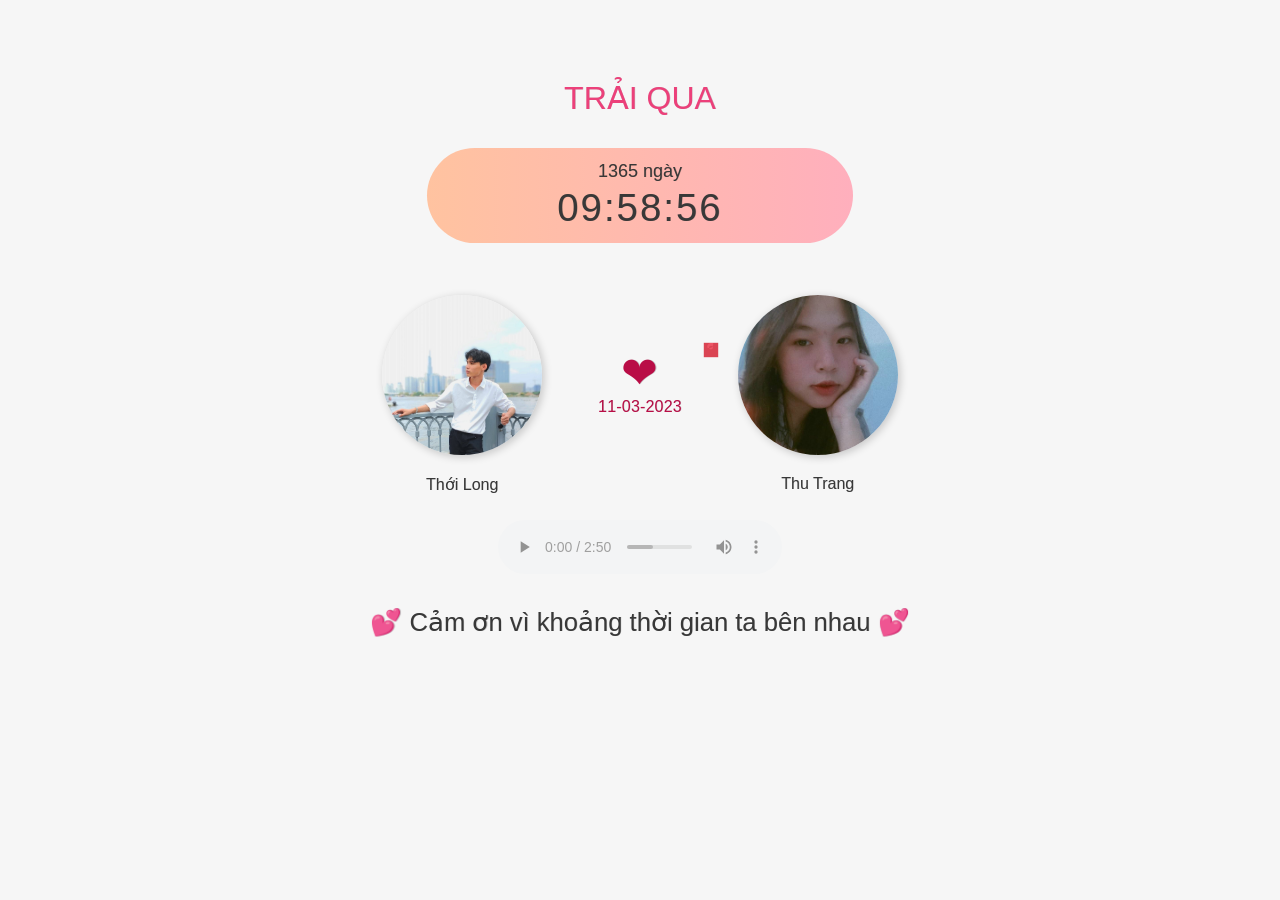
==== commit 80bba99e: "up" ====
--- a/index.html
+++ b/index.html
@@ -34,6 +34,7 @@
                         <!-- 4. Tên bạn nam -->
                         <p>Thới Long</p>
                   </div>
+                  
                   <div id="heart">
                         ❤<anni>...</anni>
                   </div>
--- a/style.css
+++ b/style.css
@@ -206,4 +206,5 @@
       background-size: contain;
       animation: float 3s ease-in-out infinite;
     }
-     */+     */
+
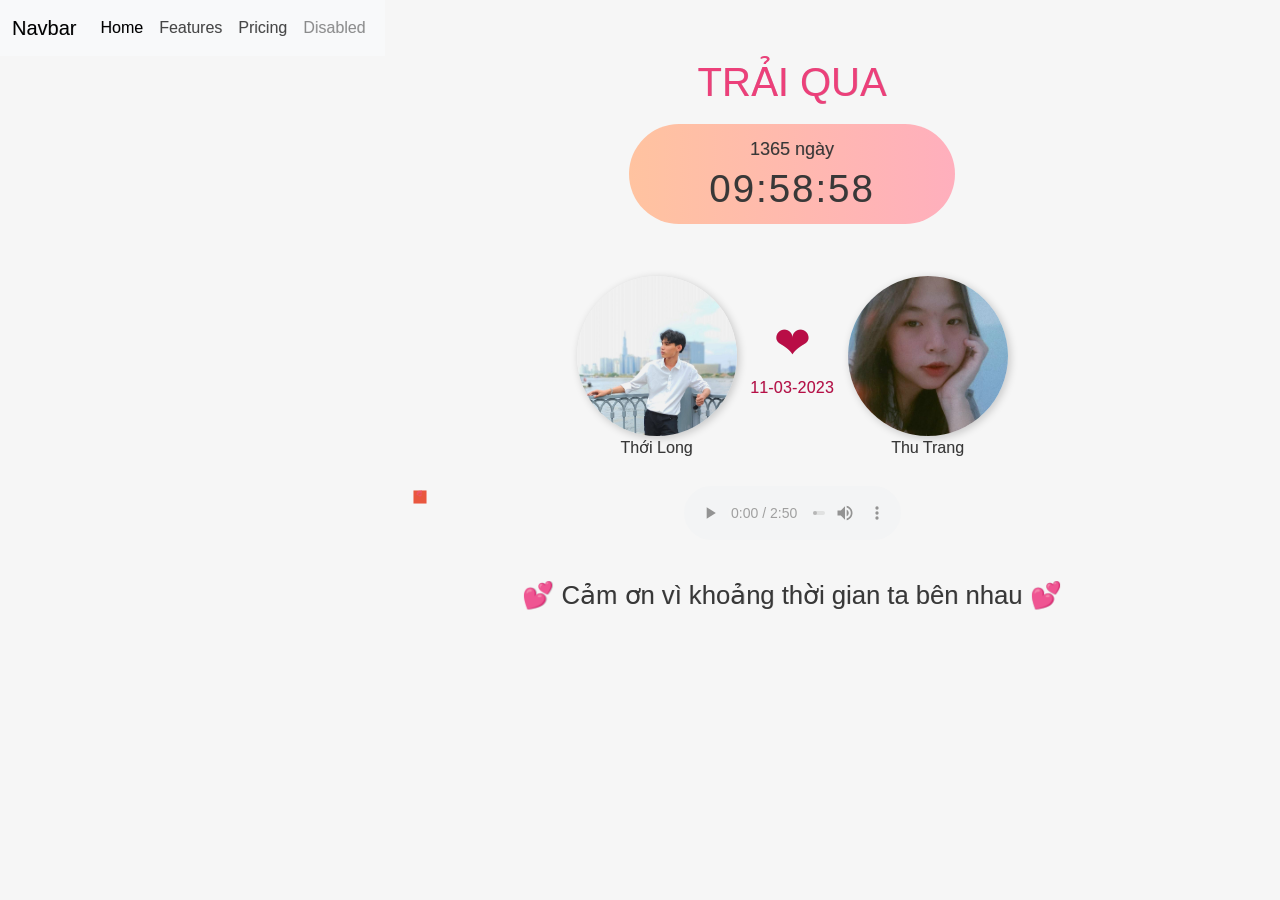
==== commit 8949b064: "updae" ====
--- a/index.html
+++ b/index.html
@@ -4,12 +4,42 @@
       <meta charset="UTF-8">
       <meta name="viewport" content="width=device-width, initial-scale=1.0">
       <meta http-equiv="X-UA-Compatible" content="ie=edge">
+    
+
+      <link href="https://cdn.jsdelivr.net/npm/bootstrap@5.1.3/dist/css/bootstrap.min.css" rel="stylesheet" integrity="sha384-1BmE4kWBq78iYhFldvKuhfTAU6auU8tT94WrHftjDbrCEXSU1oBoqyl2QvZ6jIW3" crossorigin="anonymous">
+      <script src="https://cdn.jsdelivr.net/npm/bootstrap@5.1.3/dist/js/bootstrap.bundle.min.js" integrity="sha384-ka7Sk0Gln4gmtz2MlQnikT1wXgYsOg+OMhuP+IlRH9sENBO0LRn5q+8nbTov4+1p" crossorigin="anonymous"></script>
       <link rel="stylesheet" href="style.css">
       <link rel="shortcut icon" type="image/png" href="img/favicon.png"/>
       <!-- 0. Tiêu đề website -->
       <title>Together</title>
 </head>
 <body>
+      <div>
+            <nav class="navbar navbar-expand-lg navbar-light bg-light">
+                  <div class="container-fluid">
+                    <a class="navbar-brand" href="#">Navbar</a>
+                    <button class="navbar-toggler" type="button" data-bs-toggle="collapse" data-bs-target="#navbarNav" aria-controls="navbarNav" aria-expanded="false" aria-label="Toggle navigation">
+                      <span class="navbar-toggler-icon"></span>
+                    </button>
+                    <div class="collapse navbar-collapse" id="navbarNav">
+                      <ul class="navbar-nav">
+                        <li class="nav-item">
+                          <a class="nav-link active" aria-current="page" href="#">Home</a>
+                        </li>
+                        <li class="nav-item">
+                          <a class="nav-link" href="in.html">Features</a>
+                        </li>
+                        <li class="nav-item">
+                          <a class="nav-link" href="#">Pricing</a>
+                        </li>
+                        <li class="nav-item">
+                          <a class="nav-link disabled">Disabled</a>
+                        </li>
+                      </ul>
+                    </div>
+                  </div>
+                </nav>
+      </div>
       <div id="hearts"></div>
 
      <div id="wrapper">
